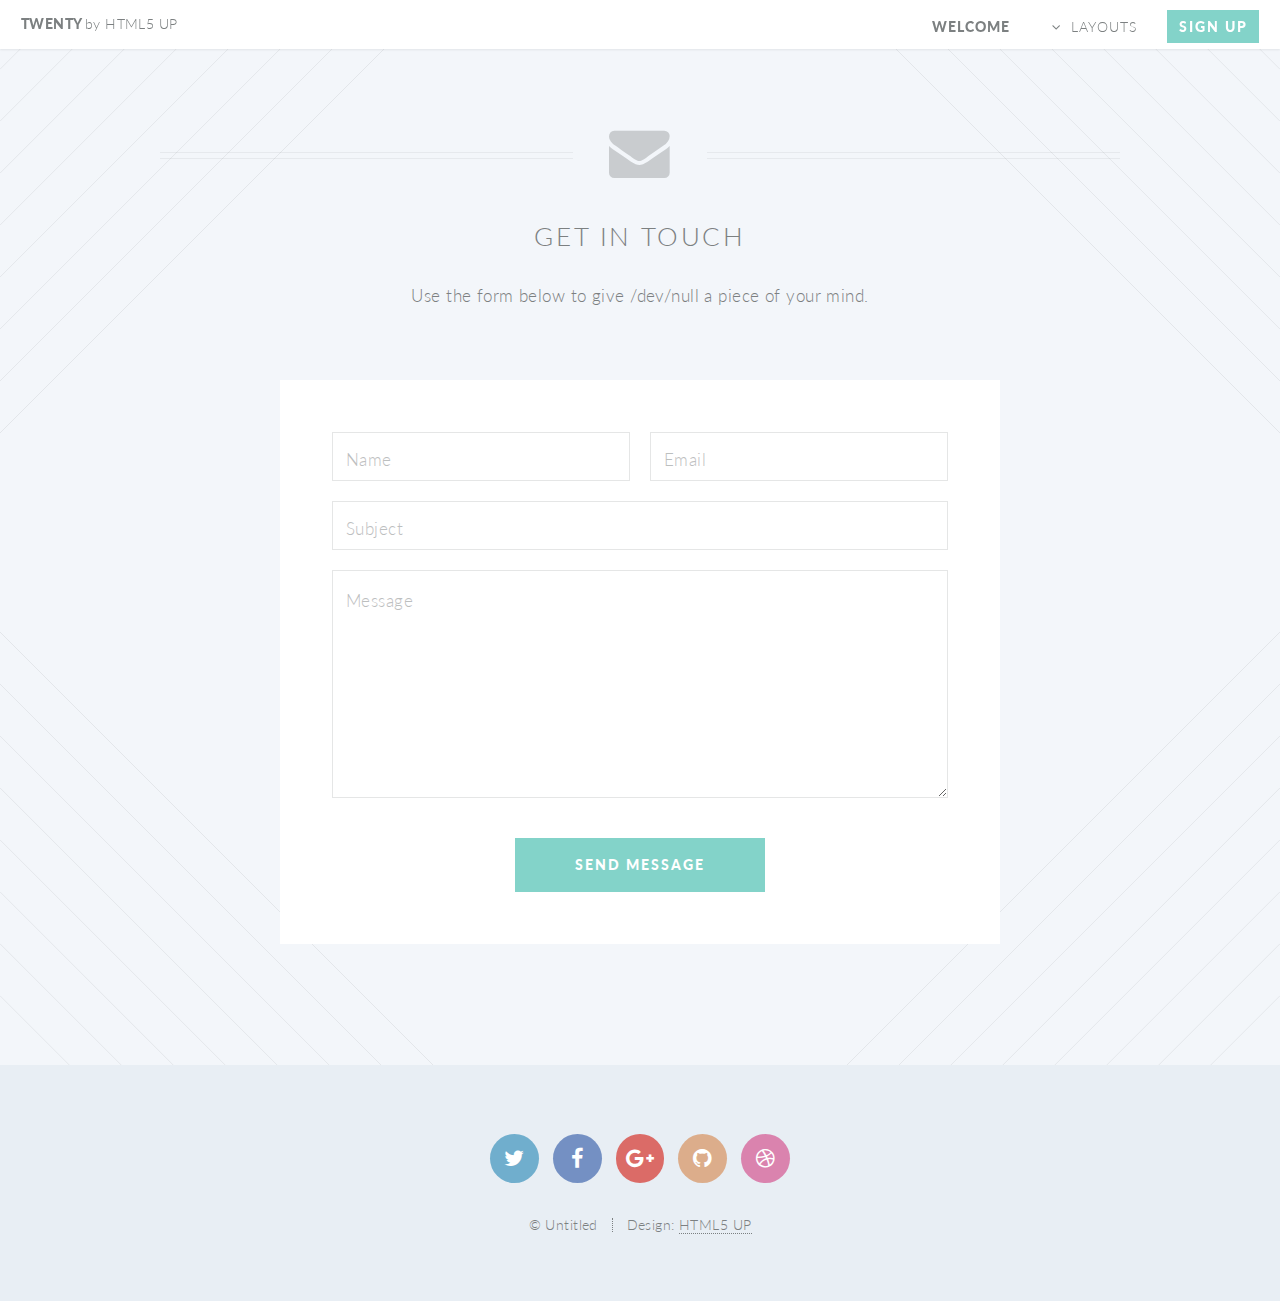
==== contact.html @ eb70f6e1 "migration" ====
<!DOCTYPE HTML>
<!--
	Twenty by HTML5 UP
	html5up.net | @ajlkn
	Free for personal and commercial use under the CCA 3.0 license (html5up.net/license)
-->
<html>
	<head>
		<title>Contact - Twenty by HTML5 UP</title>
		<meta charset="utf-8" />
		<meta name="viewport" content="width=device-width, initial-scale=1" />
		<!--[if lte IE 8]><script src="assets/js/ie/html5shiv.js"></script><![endif]-->
		<link rel="stylesheet" href="assets/css/main.css" />
		<!--[if lte IE 8]><link rel="stylesheet" href="assets/css/ie8.css" /><![endif]-->
		<!--[if lte IE 9]><link rel="stylesheet" href="assets/css/ie9.css" /><![endif]-->
	</head>
	<body class="contact">
		<div id="page-wrapper">

			<!-- Header -->
				<header id="header">
					<h1 id="logo"><a href="index.html">Twenty <span>by HTML5 UP</span></a></h1>
					<nav id="nav">
						<ul>
							<li class="current"><a href="index.html">Welcome</a></li>
							<li class="submenu">
								<a href="#">Layouts</a>
								<ul>
									<li><a href="left-sidebar.html">Left Sidebar</a></li>
									<li><a href="right-sidebar.html">Right Sidebar</a></li>
									<li><a href="no-sidebar.html">No Sidebar</a></li>
									<li><a href="contact.html">Contact</a></li>
									<li class="submenu">
										<a href="#">Submenu</a>
										<ul>
											<li><a href="#">Dolore Sed</a></li>
											<li><a href="#">Consequat</a></li>
											<li><a href="#">Lorem Magna</a></li>
											<li><a href="#">Sed Magna</a></li>
											<li><a href="#">Ipsum Nisl</a></li>
										</ul>
									</li>
								</ul>
							</li>
							<li><a href="#" class="button special">Sign Up</a></li>
						</ul>
					</nav>
				</header>

			<!-- Main -->
				<article id="main">

					<header class="special container">
						<span class="icon fa-envelope"></span>
						<h2>Get In Touch</h2>
						<p>Use the form below to give /dev/null a piece of your mind.</p>
					</header>

					<!-- One -->
						<section class="wrapper style4 special container 75%">

							<!-- Content -->
								<div class="content">
									<form>
										<div class="row 50%">
											<div class="6u 12u(mobile)">
												<input type="text" name="name" placeholder="Name" />
											</div>
											<div class="6u 12u(mobile)">
												<input type="text" name="email" placeholder="Email" />
											</div>
										</div>
										<div class="row 50%">
											<div class="12u">
												<input type="text" name="subject" placeholder="Subject" />
											</div>
										</div>
										<div class="row 50%">
											<div class="12u">
												<textarea name="message" placeholder="Message" rows="7"></textarea>
											</div>
										</div>
										<div class="row">
											<div class="12u">
												<ul class="buttons">
													<li><input type="submit" class="special" value="Send Message" /></li>
												</ul>
											</div>
										</div>
									</form>
								</div>

						</section>

				</article>

			<!-- Footer -->
				<footer id="footer">

					<ul class="icons">
						<li><a href="#" class="icon circle fa-twitter"><span class="label">Twitter</span></a></li>
						<li><a href="#" class="icon circle fa-facebook"><span class="label">Facebook</span></a></li>
						<li><a href="#" class="icon circle fa-google-plus"><span class="label">Google+</span></a></li>
						<li><a href="#" class="icon circle fa-github"><span class="label">Github</span></a></li>
						<li><a href="#" class="icon circle fa-dribbble"><span class="label">Dribbble</span></a></li>
					</ul>

					<ul class="copyright">
						<li>&copy; Untitled</li><li>Design: <a href="http://html5up.net">HTML5 UP</a></li>
					</ul>

				</footer>

		</div>

		<!-- Scripts -->
			<script src="assets/js/jquery.min.js"></script>
			<script src="assets/js/jquery.dropotron.min.js"></script>
			<script src="assets/js/jquery.scrolly.min.js"></script>
			<script src="assets/js/jquery.scrollgress.min.js"></script>
			<script src="assets/js/skel.min.js"></script>
			<script src="assets/js/util.js"></script>
			<!--[if lte IE 8]><script src="assets/js/ie/respond.min.js"></script><![endif]-->
			<script src="assets/js/main.js"></script>

	</body>
</html>
---- assets/css/main.css ----
@import url("font-awesome.min.css");
@import url("https://fonts.googleapis.com/css?family=Lato:300,400,900");

/*
	Twenty by HTML5 UP
	html5up.net | @ajlkn
	Free for personal and commercial use under the CCA 3.0 license (html5up.net/license)
*/

/* Reset */

	html, body, div, span, applet, object, iframe, h1, h2, h3, h4, h5, h6, p, blockquote, pre, a, abbr, acronym, address, big, cite, code, del, dfn, em, img, ins, kbd, q, s, samp, small, strike, strong, sub, sup, tt, var, b, u, i, center, dl, dt, dd, ol, ul, li, fieldset, form, label, legend, table, caption, tbody, tfoot, thead, tr, th, td, article, aside, canvas, details, embed, figure, figcaption, footer, header, hgroup, menu, nav, output, ruby, section, summary, time, mark, audio, video {
		margin: 0;
		padding: 0;
		border: 0;
		font-size: 100%;
		font: inherit;
		vertical-align: baseline;
	}

	article, aside, details, figcaption, figure, footer, header, hgroup, menu, nav, section {
		display: block;
	}

	body {
		line-height: 1;
	}

	ol, ul {
		list-style: none;
	}

	blockquote, q {
		quotes: none;
	}

	blockquote:before, blockquote:after, q:before, q:after {
		content: '';
		content: none;
	}

	table {
		border-collapse: collapse;
		border-spacing: 0;
	}

	body {
		-webkit-text-size-adjust: none;
	}

/* Box Model */

	*, *:before, *:after {
		-moz-box-sizing: border-box;
		-webkit-box-sizing: border-box;
		box-sizing: border-box;
	}

/* Containers */

	.container {
		margin-left: auto;
		margin-right: auto;
	}

	.container.\31 25\25 {
		width: 100%;
		max-width: 1750px;
		min-width: 1400px;
	}

	.container.\37 5\25 {
		width: 1050px;
	}

	.container.\35 0\25 {
		width: 700px;
	}

	.container.\32 5\25 {
		width: 350px;
	}

	.container {
		width: 1400px;
	}

	@media screen and (max-width: 1680px) {

		.container.\31 25\25 {
			width: 100%;
			max-width: 1500px;
			min-width: 1200px;
		}

		.container.\37 5\25 {
			width: 900px;
		}

		.container.\35 0\25 {
			width: 600px;
		}

		.container.\32 5\25 {
			width: 300px;
		}

		.container {
			width: 1200px;
		}

	}

	@media screen and (max-width: 1280px) {

		.container.\31 25\25 {
			width: 100%;
			max-width: 1200px;
			min-width: 960px;
		}

		.container.\37 5\25 {
			width: 720px;
		}

		.container.\35 0\25 {
			width: 480px;
		}

		.container.\32 5\25 {
			width: 240px;
		}

		.container {
			width: 960px;
		}

	}

	@media screen and (max-width: 980px) {

		.container.\31 25\25 {
			width: 100%;
			max-width: 118.75%;
			min-width: 95%;
		}

		.container.\37 5\25 {
			width: 71.25%;
		}

		.container.\35 0\25 {
			width: 47.5%;
		}

		.container.\32 5\25 {
			width: 23.75%;
		}

		.container {
			width: 95%;
		}

	}

	@media screen and (max-width: 840px) {

		.container.\31 25\25 {
			width: 100%;
			max-width: 118.75%;
			min-width: 95%;
		}

		.container.\37 5\25 {
			width: 71.25%;
		}

		.container.\35 0\25 {
			width: 47.5%;
		}

		.container.\32 5\25 {
			width: 23.75%;
		}

		.container {
			width: 95% !important;
		}

	}

	@media screen and (max-width: 736px) {

		.container.\31 25\25 {
			width: 100%;
			max-width: 125%;
			min-width: 100%;
		}

		.container.\37 5\25 {
			width: 75%;
		}

		.container.\35 0\25 {
			width: 50%;
		}

		.container.\32 5\25 {
			width: 25%;
		}

		.container {
			width: 100% !important;
		}

	}

/* Grid */

	.row {
		border-bottom: solid 1px transparent;
		-moz-box-sizing: border-box;
		-webkit-box-sizing: border-box;
		box-sizing: border-box;
	}

	.row > * {
		float: left;
		-moz-box-sizing: border-box;
		-webkit-box-sizing: border-box;
		box-sizing: border-box;
	}

	.row:after, .row:before {
		content: '';
		display: block;
		clear: both;
		height: 0;
	}

	.row.uniform > * > :first-child {
		margin-top: 0;
	}

	.row.uniform > * > :last-child {
		margin-bottom: 0;
	}

	.row.\30 \25 > * {
		padding: 0px 0 0 0px;
	}

	.row.\30 \25 {
		margin: 0px 0 -1px 0px;
	}

	.row.uniform.\30 \25 > * {
		padding: 0px 0 0 0px;
	}

	.row.uniform.\30 \25 {
		margin: 0px 0 -1px 0px;
	}

	.row > * {
		padding: 50px 0 0 50px;
	}

	.row {
		margin: -50px 0 -1px -50px;
	}

	.row.uniform > * {
		padding: 50px 0 0 50px;
	}

	.row.uniform {
		margin: -50px 0 -1px -50px;
	}

	.row.\32 00\25 > * {
		padding: 100px 0 0 100px;
	}

	.row.\32 00\25 {
		margin: -100px 0 -1px -100px;
	}

	.row.uniform.\32 00\25 > * {
		padding: 100px 0 0 100px;
	}

	.row.uniform.\32 00\25 {
		margin: -100px 0 -1px -100px;
	}

	.row.\31 50\25 > * {
		padding: 75px 0 0 75px;
	}

	.row.\31 50\25 {
		margin: -75px 0 -1px -75px;
	}

	.row.uniform.\31 50\25 > * {
		padding: 75px 0 0 75px;
	}

	.row.uniform.\31 50\25 {
		margin: -75px 0 -1px -75px;
	}

	.row.\35 0\25 > * {
		padding: 25px 0 0 25px;
	}

	.row.\35 0\25 {
		margin: -25px 0 -1px -25px;
	}

	.row.uniform.\35 0\25 > * {
		padding: 25px 0 0 25px;
	}

	.row.uniform.\35 0\25 {
		margin: -25px 0 -1px -25px;
	}

	.row.\32 5\25 > * {
		padding: 12.5px 0 0 12.5px;
	}

	.row.\32 5\25 {
		margin: -12.5px 0 -1px -12.5px;
	}

	.row.uniform.\32 5\25 > * {
		padding: 12.5px 0 0 12.5px;
	}

	.row.uniform.\32 5\25 {
		margin: -12.5px 0 -1px -12.5px;
	}

	.\31 2u, .\31 2u\24 {
		width: 100%;
		clear: none;
		margin-left: 0;
	}

	.\31 1u, .\31 1u\24 {
		width: 91.6666666667%;
		clear: none;
		margin-left: 0;
	}

	.\31 0u, .\31 0u\24 {
		width: 83.3333333333%;
		clear: none;
		margin-left: 0;
	}

	.\39 u, .\39 u\24 {
		width: 75%;
		clear: none;
		margin-left: 0;
	}

	.\38 u, .\38 u\24 {
		width: 66.6666666667%;
		clear: none;
		margin-left: 0;
	}

	.\37 u, .\37 u\24 {
		width: 58.3333333333%;
		clear: none;
		margin-left: 0;
	}

	.\36 u, .\36 u\24 {
		width: 50%;
		clear: none;
		margin-left: 0;
	}

	.\35 u, .\35 u\24 {
		width: 41.6666666667%;
		clear: none;
		margin-left: 0;
	}

	.\34 u, .\34 u\24 {
		width: 33.3333333333%;
		clear: none;
		margin-left: 0;
	}

	.\33 u, .\33 u\24 {
		width: 25%;
		clear: none;
		margin-left: 0;
	}

	.\32 u, .\32 u\24 {
		width: 16.6666666667%;
		clear: none;
		margin-left: 0;
	}

	.\31 u, .\31 u\24 {
		width: 8.3333333333%;
		clear: none;
		margin-left: 0;
	}

	.\31 2u\24 + *,
	.\31 1u\24 + *,
	.\31 0u\24 + *,
	.\39 u\24 + *,
	.\38 u\24 + *,
	.\37 u\24 + *,
	.\36 u\24 + *,
	.\35 u\24 + *,
	.\34 u\24 + *,
	.\33 u\24 + *,
	.\32 u\24 + *,
	.\31 u\24 + * {
		clear: left;
	}

	.\-11u {
		margin-left: 91.66667%;
	}

	.\-10u {
		margin-left: 83.33333%;
	}

	.\-9u {
		margin-left: 75%;
	}

	.\-8u {
		margin-left: 66.66667%;
	}

	.\-7u {
		margin-left: 58.33333%;
	}

	.\-6u {
		margin-left: 50%;
	}

	.\-5u {
		margin-left: 41.66667%;
	}

	.\-4u {
		margin-left: 33.33333%;
	}

	.\-3u {
		margin-left: 25%;
	}

	.\-2u {
		margin-left: 16.66667%;
	}

	.\-1u {
		margin-left: 8.33333%;
	}

	@media screen and (max-width: 1680px) {

		.row > * {
			padding: 40px 0 0 40px;
		}

		.row {
			margin: -40px 0 -1px -40px;
		}

		.row.uniform > * {
			padding: 40px 0 0 40px;
		}

		.row.uniform {
			margin: -40px 0 -1px -40px;
		}

		.row.\32 00\25 > * {
			padding: 80px 0 0 80px;
		}

		.row.\32 00\25 {
			margin: -80px 0 -1px -80px;
		}

		.row.uniform.\32 00\25 > * {
			padding: 80px 0 0 80px;
		}

		.row.uniform.\32 00\25 {
			margin: -80px 0 -1px -80px;
		}

		.row.\31 50\25 > * {
			padding: 60px 0 0 60px;
		}

		.row.\31 50\25 {
			margin: -60px 0 -1px -60px;
		}

		.row.uniform.\31 50\25 > * {
			padding: 60px 0 0 60px;
		}

		.row.uniform.\31 50\25 {
			margin: -60px 0 -1px -60px;
		}

		.row.\35 0\25 > * {
			padding: 20px 0 0 20px;
		}

		.row.\35 0\25 {
			margin: -20px 0 -1px -20px;
		}

		.row.uniform.\35 0\25 > * {
			padding: 20px 0 0 20px;
		}

		.row.uniform.\35 0\25 {
			margin: -20px 0 -1px -20px;
		}

		.row.\32 5\25 > * {
			padding: 10px 0 0 10px;
		}

		.row.\32 5\25 {
			margin: -10px 0 -1px -10px;
		}

		.row.uniform.\32 5\25 > * {
			padding: 10px 0 0 10px;
		}

		.row.uniform.\32 5\25 {
			margin: -10px 0 -1px -10px;
		}

		.\31 2u\28wide\29, .\31 2u\24\28wide\29 {
			width: 100%;
			clear: none;
			margin-left: 0;
		}

		.\31 1u\28wide\29, .\31 1u\24\28wide\29 {
			width: 91.6666666667%;
			clear: none;
			margin-left: 0;
		}

		.\31 0u\28wide\29, .\31 0u\24\28wide\29 {
			width: 83.3333333333%;
			clear: none;
			margin-left: 0;
		}

		.\39 u\28wide\29, .\39 u\24\28wide\29 {
			width: 75%;
			clear: none;
			margin-left: 0;
		}

		.\38 u\28wide\29, .\38 u\24\28wide\29 {
			width: 66.6666666667%;
			clear: none;
			margin-left: 0;
		}

		.\37 u\28wide\29, .\37 u\24\28wide\29 {
			width: 58.3333333333%;
			clear: none;
			margin-left: 0;
		}

		.\36 u\28wide\29, .\36 u\24\28wide\29 {
			width: 50%;
			clear: none;
			margin-left: 0;
		}

		.\35 u\28wide\29, .\35 u\24\28wide\29 {
			width: 41.6666666667%;
			clear: none;
			margin-left: 0;
		}

		.\34 u\28wide\29, .\34 u\24\28wide\29 {
			width: 33.3333333333%;
			clear: none;
			margin-left: 0;
		}

		.\33 u\28wide\29, .\33 u\24\28wide\29 {
			width: 25%;
			clear: none;
			margin-left: 0;
		}

		.\32 u\28wide\29, .\32 u\24\28wide\29 {
			width: 16.6666666667%;
			clear: none;
			margin-left: 0;
		}

		.\31 u\28wide\29, .\31 u\24\28wide\29 {
			width: 8.3333333333%;
			clear: none;
			margin-left: 0;
		}

		.\31 2u\24\28wide\29 + *,
		.\31 1u\24\28wide\29 + *,
		.\31 0u\24\28wide\29 + *,
		.\39 u\24\28wide\29 + *,
		.\38 u\24\28wide\29 + *,
		.\37 u\24\28wide\29 + *,
		.\36 u\24\28wide\29 + *,
		.\35 u\24\28wide\29 + *,
		.\34 u\24\28wide\29 + *,
		.\33 u\24\28wide\29 + *,
		.\32 u\24\28wide\29 + *,
		.\31 u\24\28wide\29 + * {
			clear: left;
		}

		.\-11u\28wide\29 {
			margin-left: 91.66667%;
		}

		.\-10u\28wide\29 {
			margin-left: 83.33333%;
		}

		.\-9u\28wide\29 {
			margin-left: 75%;
		}

		.\-8u\28wide\29 {
			margin-left: 66.66667%;
		}

		.\-7u\28wide\29 {
			margin-left: 58.33333%;
		}

		.\-6u\28wide\29 {
			margin-left: 50%;
		}

		.\-5u\28wide\29 {
			margin-left: 41.66667%;
		}

		.\-4u\28wide\29 {
			margin-left: 33.33333%;
		}

		.\-3u\28wide\29 {
			margin-left: 25%;
		}

		.\-2u\28wide\29 {
			margin-left: 16.66667%;
		}

		.\-1u\28wide\29 {
			margin-left: 8.33333%;
		}

	}

	@media screen and (max-width: 1280px) {

		.row > * {
			padding: 40px 0 0 40px;
		}

		.row {
			margin: -40px 0 -1px -40px;
		}

		.row.uniform > * {
			padding: 40px 0 0 40px;
		}

		.row.uniform {
			margin: -40px 0 -1px -40px;
		}

		.row.\32 00\25 > * {
			padding: 80px 0 0 80px;
		}

		.row.\32 00\25 {
			margin: -80px 0 -1px -80px;
		}

		.row.uniform.\32 00\25 > * {
			padding: 80px 0 0 80px;
		}

		.row.uniform.\32 00\25 {
			margin: -80px 0 -1px -80px;
		}

		.row.\31 50\25 > * {
			padding: 60px 0 0 60px;
		}

		.row.\31 50\25 {
			margin: -60px 0 -1px -60px;
		}

		.row.uniform.\31 50\25 > * {
			padding: 60px 0 0 60px;
		}

		.row.uniform.\31 50\25 {
			margin: -60px 0 -1px -60px;
		}

		.row.\35 0\25 > * {
			padding: 20px 0 0 20px;
		}

		.row.\35 0\25 {
			margin: -20px 0 -1px -20px;
		}

		.row.uniform.\35 0\25 > * {
			padding: 20px 0 0 20px;
		}

		.row.uniform.\35 0\25 {
			margin: -20px 0 -1px -20px;
		}

		.row.\32 5\25 > * {
			padding: 10px 0 0 10px;
		}

		.row.\32 5\25 {
			margin: -10px 0 -1px -10px;
		}

		.row.uniform.\32 5\25 > * {
			padding: 10px 0 0 10px;
		}

		.row.uniform.\32 5\25 {
			margin: -10px 0 -1px -10px;
		}

		.\31 2u\28normal\29, .\31 2u\24\28normal\29 {
			width: 100%;
			clear: none;
			margin-left: 0;
		}

		.\31 1u\28normal\29, .\31 1u\24\28normal\29 {
			width: 91.6666666667%;
			clear: none;
			margin-left: 0;
		}

		.\31 0u\28normal\29, .\31 0u\24\28normal\29 {
			width: 83.3333333333%;
			clear: none;
			margin-left: 0;
		}

		.\39 u\28normal\29, .\39 u\24\28normal\29 {
			width: 75%;
			clear: none;
			margin-left: 0;
		}

		.\38 u\28normal\29, .\38 u\24\28normal\29 {
			width: 66.6666666667%;
			clear: none;
			margin-left: 0;
		}

		.\37 u\28normal\29, .\37 u\24\28normal\29 {
			width: 58.3333333333%;
			clear: none;
			margin-left: 0;
		}

		.\36 u\28normal\29, .\36 u\24\28normal\29 {
			width: 50%;
			clear: none;
			margin-left: 0;
		}

		.\35 u\28normal\29, .\35 u\24\28normal\29 {
			width: 41.6666666667%;
			clear: none;
			margin-left: 0;
		}

		.\34 u\28normal\29, .\34 u\24\28normal\29 {
			width: 33.3333333333%;
			clear: none;
			margin-left: 0;
		}

		.\33 u\28normal\29, .\33 u\24\28normal\29 {
			width: 25%;
			clear: none;
			margin-left: 0;
		}

		.\32 u\28normal\29, .\32 u\24\28normal\29 {
			width: 16.6666666667%;
			clear: none;
			margin-left: 0;
		}

		.\31 u\28normal\29, .\31 u\24\28normal\29 {
			width: 8.3333333333%;
			clear: none;
			margin-left: 0;
		}

		.\31 2u\24\28normal\29 + *,
		.\31 1u\24\28normal\29 + *,
		.\31 0u\24\28normal\29 + *,
		.\39 u\24\28normal\29 + *,
		.\38 u\24\28normal\29 + *,
		.\37 u\24\28normal\29 + *,
		.\36 u\24\28normal\29 + *,
		.\35 u\24\28normal\29 + *,
		.\34 u\24\28normal\29 + *,
		.\33 u\24\28normal\29 + *,
		.\32 u\24\28normal\29 + *,
		.\31 u\24\28normal\29 + * {
			clear: left;
		}

		.\-11u\28normal\29 {
			margin-left: 91.66667%;
		}

		.\-10u\28normal\29 {
			margin-left: 83.33333%;
		}

		.\-9u\28normal\29 {
			margin-left: 75%;
		}

		.\-8u\28normal\29 {
			margin-left: 66.66667%;
		}

		.\-7u\28normal\29 {
			margin-left: 58.33333%;
		}

		.\-6u\28normal\29 {
			margin-left: 50%;
		}

		.\-5u\28normal\29 {
			margin-left: 41.66667%;
		}

		.\-4u\28normal\29 {
			margin-left: 33.33333%;
		}

		.\-3u\28normal\29 {
			margin-left: 25%;
		}

		.\-2u\28normal\29 {
			margin-left: 16.66667%;
		}

		.\-1u\28normal\29 {
			margin-left: 8.33333%;
		}

	}

	@media screen and (max-width: 980px) {

		.row > * {
			padding: 30px 0 0 30px;
		}

		.row {
			margin: -30px 0 -1px -30px;
		}

		.row.uniform > * {
			padding: 30px 0 0 30px;
		}

		.row.uniform {
			margin: -30px 0 -1px -30px;
		}

		.row.\32 00\25 > * {
			padding: 60px 0 0 60px;
		}

		.row.\32 00\25 {
			margin: -60px 0 -1px -60px;
		}

		.row.uniform.\32 00\25 > * {
			padding: 60px 0 0 60px;
		}

		.row.uniform.\32 00\25 {
			margin: -60px 0 -1px -60px;
		}

		.row.\31 50\25 > * {
			padding: 45px 0 0 45px;
		}

		.row.\31 50\25 {
			margin: -45px 0 -1px -45px;
		}

		.row.uniform.\31 50\25 > * {
			padding: 45px 0 0 45px;
		}

		.row.uniform.\31 50\25 {
			margin: -45px 0 -1px -45px;
		}

		.row.\35 0\25 > * {
			padding: 15px 0 0 15px;
		}

		.row.\35 0\25 {
			margin: -15px 0 -1px -15px;
		}

		.row.uniform.\35 0\25 > * {
			padding: 15px 0 0 15px;
		}

		.row.uniform.\35 0\25 {
			margin: -15px 0 -1px -15px;
		}

		.row.\32 5\25 > * {
			padding: 7.5px 0 0 7.5px;
		}

		.row.\32 5\25 {
			margin: -7.5px 0 -1px -7.5px;
		}

		.row.uniform.\32 5\25 > * {
			padding: 7.5px 0 0 7.5px;
		}

		.row.uniform.\32 5\25 {
			margin: -7.5px 0 -1px -7.5px;
		}

		.\31 2u\28narrow\29, .\31 2u\24\28narrow\29 {
			width: 100%;
			clear: none;
			margin-left: 0;
		}

		.\31 1u\28narrow\29, .\31 1u\24\28narrow\29 {
			width: 91.6666666667%;
			clear: none;
			margin-left: 0;
		}

		.\31 0u\28narrow\29, .\31 0u\24\28narrow\29 {
			width: 83.3333333333%;
			clear: none;
			margin-left: 0;
		}

		.\39 u\28narrow\29, .\39 u\24\28narrow\29 {
			width: 75%;
			clear: none;
			margin-left: 0;
		}

		.\38 u\28narrow\29, .\38 u\24\28narrow\29 {
			width: 66.6666666667%;
			clear: none;
			margin-left: 0;
		}

		.\37 u\28narrow\29, .\37 u\24\28narrow\29 {
			width: 58.3333333333%;
			clear: none;
			margin-left: 0;
		}

		.\36 u\28narrow\29, .\36 u\24\28narrow\29 {
			width: 50%;
			clear: none;
			margin-left: 0;
		}

		.\35 u\28narrow\29, .\35 u\24\28narrow\29 {
			width: 41.6666666667%;
			clear: none;
			margin-left: 0;
		}

		.\34 u\28narrow\29, .\34 u\24\28narrow\29 {
			width: 33.3333333333%;
			clear: none;
			margin-left: 0;
		}

		.\33 u\28narrow\29, .\33 u\24\28narrow\29 {
			width: 25%;
			clear: none;
			margin-left: 0;
		}

		.\32 u\28narrow\29, .\32 u\24\28narrow\29 {
			width: 16.6666666667%;
			clear: none;
			margin-left: 0;
		}

		.\31 u\28narrow\29, .\31 u\24\28narrow\29 {
			width: 8.3333333333%;
			clear: none;
			margin-left: 0;
		}

		.\31 2u\24\28narrow\29 + *,
		.\31 1u\24\28narrow\29 + *,
		.\31 0u\24\28narrow\29 + *,
		.\39 u\24\28narrow\29 + *,
		.\38 u\24\28narrow\29 + *,
		.\37 u\24\28narrow\29 + *,
		.\36 u\24\28narrow\29 + *,
		.\35 u\24\28narrow\29 + *,
		.\34 u\24\28narrow\29 + *,
		.\33 u\24\28narrow\29 + *,
		.\32 u\24\28narrow\29 + *,
		.\31 u\24\28narrow\29 + * {
			clear: left;
		}

		.\-11u\28narrow\29 {
			margin-left: 91.66667%;
		}

		.\-10u\28narrow\29 {
			margin-left: 83.33333%;
		}

		.\-9u\28narrow\29 {
			margin-left: 75%;
		}

		.\-8u\28narrow\29 {
			margin-left: 66.66667%;
		}

		.\-7u\28narrow\29 {
			margin-left: 58.33333%;
		}

		.\-6u\28narrow\29 {
			margin-left: 50%;
		}

		.\-5u\28narrow\29 {
			margin-left: 41.66667%;
		}

		.\-4u\28narrow\29 {
			margin-left: 33.33333%;
		}

		.\-3u\28narrow\29 {
			margin-left: 25%;
		}

		.\-2u\28narrow\29 {
			margin-left: 16.66667%;
		}

		.\-1u\28narrow\29 {
			margin-left: 8.33333%;
		}

	}

	@media screen and (max-width: 840px) {

		.row > * {
			padding: 30px 0 0 30px;
		}

		.row {
			margin: -30px 0 -1px -30px;
		}

		.row.uniform > * {
			padding: 30px 0 0 30px;
		}

		.row.uniform {
			margin: -30px 0 -1px -30px;
		}

		.row.\32 00\25 > * {
			padding: 60px 0 0 60px;
		}

		.row.\32 00\25 {
			margin: -60px 0 -1px -60px;
		}

		.row.uniform.\32 00\25 > * {
			padding: 60px 0 0 60px;
		}

		.row.uniform.\32 00\25 {
			margin: -60px 0 -1px -60px;
		}

		.row.\31 50\25 > * {
			padding: 45px 0 0 45px;
		}

		.row.\31 50\25 {
			margin: -45px 0 -1px -45px;
		}

		.row.uniform.\31 50\25 > * {
			padding: 45px 0 0 45px;
		}

		.row.uniform.\31 50\25 {
			margin: -45px 0 -1px -45px;
		}

		.row.\35 0\25 > * {
			padding: 15px 0 0 15px;
		}

		.row.\35 0\25 {
			margin: -15px 0 -1px -15px;
		}

		.row.uniform.\35 0\25 > * {
			padding: 15px 0 0 15px;
		}

		.row.uniform.\35 0\25 {
			margin: -15px 0 -1px -15px;
		}

		.row.\32 5\25 > * {
			padding: 7.5px 0 0 7.5px;
		}

		.row.\32 5\25 {
			margin: -7.5px 0 -1px -7.5px;
		}

		.row.uniform.\32 5\25 > * {
			padding: 7.5px 0 0 7.5px;
		}

		.row.uniform.\32 5\25 {
			margin: -7.5px 0 -1px -7.5px;
		}

		.\31 2u\28narrower\29, .\31 2u\24\28narrower\29 {
			width: 100%;
			clear: none;
			margin-left: 0;
		}

		.\31 1u\28narrower\29, .\31 1u\24\28narrower\29 {
			width: 91.6666666667%;
			clear: none;
			margin-left: 0;
		}

		.\31 0u\28narrower\29, .\31 0u\24\28narrower\29 {
			width: 83.3333333333%;
			clear: none;
			margin-left: 0;
		}

		.\39 u\28narrower\29, .\39 u\24\28narrower\29 {
			width: 75%;
			clear: none;
			margin-left: 0;
		}

		.\38 u\28narrower\29, .\38 u\24\28narrower\29 {
			width: 66.6666666667%;
			clear: none;
			margin-left: 0;
		}

		.\37 u\28narrower\29, .\37 u\24\28narrower\29 {
			width: 58.3333333333%;
			clear: none;
			margin-left: 0;
		}

		.\36 u\28narrower\29, .\36 u\24\28narrower\29 {
			width: 50%;
			clear: none;
			margin-left: 0;
		}

		.\35 u\28narrower\29, .\35 u\24\28narrower\29 {
			width: 41.6666666667%;
			clear: none;
			margin-left: 0;
		}

		.\34 u\28narrower\29, .\34 u\24\28narrower\29 {
			width: 33.3333333333%;
			clear: none;
			margin-left: 0;
		}

		.\33 u\28narrower\29, .\33 u\24\28narrower\29 {
			width: 25%;
			clear: none;
			margin-left: 0;
		}

		.\32 u\28narrower\29, .\32 u\24\28narrower\29 {
			width: 16.6666666667%;
			clear: none;
			margin-left: 0;
		}

		.\31 u\28narrower\29, .\31 u\24\28narrower\29 {
			width: 8.3333333333%;
			clear: none;
			margin-left: 0;
		}

		.\31 2u\24\28narrower\29 + *,
		.\31 1u\24\28narrower\29 + *,
		.\31 0u\24\28narrower\29 + *,
		.\39 u\24\28narrower\29 + *,
		.\38 u\24\28narrower\29 + *,
		.\37 u\24\28narrower\29 + *,
		.\36 u\24\28narrower\29 + *,
		.\35 u\24\28narrower\29 + *,
		.\34 u\24\28narrower\29 + *,
		.\33 u\24\28narrower\29 + *,
		.\32 u\24\28narrower\29 + *,
		.\31 u\24\28narrower\29 + * {
			clear: left;
		}

		.\-11u\28narrower\29 {
			margin-left: 91.66667%;
		}

		.\-10u\28narrower\29 {
			margin-left: 83.33333%;
		}

		.\-9u\28narrower\29 {
			margin-left: 75%;
		}

		.\-8u\28narrower\29 {
			margin-left: 66.66667%;
		}

		.\-7u\28narrower\29 {
			margin-left: 58.33333%;
		}

		.\-6u\28narrower\29 {
			margin-left: 50%;
		}

		.\-5u\28narrower\29 {
			margin-left: 41.66667%;
		}

		.\-4u\28narrower\29 {
			margin-left: 33.33333%;
		}

		.\-3u\28narrower\29 {
			margin-left: 25%;
		}

		.\-2u\28narrower\29 {
			margin-left: 16.66667%;
		}

		.\-1u\28narrower\29 {
			margin-left: 8.33333%;
		}

	}

	@media screen and (max-width: 736px) {

		.row > * {
			padding: 30px 0 0 30px;
		}

		.row {
			margin: -30px 0 -1px -30px;
		}

		.row.uniform > * {
			padding: 30px 0 0 30px;
		}

		.row.uniform {
			margin: -30px 0 -1px -30px;
		}

		.row.\32 00\25 > * {
			padding: 60px 0 0 60px;
		}

		.row.\32 00\25 {
			margin: -60px 0 -1px -60px;
		}

		.row.uniform.\32 00\25 > * {
			padding: 60px 0 0 60px;
		}

		.row.uniform.\32 00\25 {
			margin: -60px 0 -1px -60px;
		}

		.row.\31 50\25 > * {
			padding: 45px 0 0 45px;
		}

		.row.\31 50\25 {
			margin: -45px 0 -1px -45px;
		}

		.row.uniform.\31 50\25 > * {
			padding: 45px 0 0 45px;
		}

		.row.uniform.\31 50\25 {
			margin: -45px 0 -1px -45px;
		}

		.row.\35 0\25 > * {
			padding: 15px 0 0 15px;
		}

		.row.\35 0\25 {
			margin: -15px 0 -1px -15px;
		}

		.row.uniform.\35 0\25 > * {
			padding: 15px 0 0 15px;
		}

		.row.uniform.\35 0\25 {
			margin: -15px 0 -1px -15px;
		}

		.row.\32 5\25 > * {
			padding: 7.5px 0 0 7.5px;
		}

		.row.\32 5\25 {
			margin: -7.5px 0 -1px -7.5px;
		}

		.row.uniform.\32 5\25 > * {
			padding: 7.5px 0 0 7.5px;
		}

		.row.uniform.\32 5\25 {
			margin: -7.5px 0 -1px -7.5px;
		}

		.\31 2u\28mobile\29, .\31 2u\24\28mobile\29 {
			width: 100%;
			clear: none;
			margin-left: 0;
		}

		.\31 1u\28mobile\29, .\31 1u\24\28mobile\29 {
			width: 91.6666666667%;
			clear: none;
			margin-left: 0;
		}

		.\31 0u\28mobile\29, .\31 0u\24\28mobile\29 {
			width: 83.3333333333%;
			clear: none;
			margin-left: 0;
		}

		.\39 u\28mobile\29, .\39 u\24\28mobile\29 {
			width: 75%;
			clear: none;
			margin-left: 0;
		}

		.\38 u\28mobile\29, .\38 u\24\28mobile\29 {
			width: 66.6666666667%;
			clear: none;
			margin-left: 0;
		}

		.\37 u\28mobile\29, .\37 u\24\28mobile\29 {
			width: 58.3333333333%;
			clear: none;
			margin-left: 0;
		}

		.\36 u\28mobile\29, .\36 u\24\28mobile\29 {
			width: 50%;
			clear: none;
			margin-left: 0;
		}

		.\35 u\28mobile\29, .\35 u\24\28mobile\29 {
			width: 41.6666666667%;
			clear: none;
			margin-left: 0;
		}

		.\34 u\28mobile\29, .\34 u\24\28mobile\29 {
			width: 33.3333333333%;
			clear: none;
			margin-left: 0;
		}

		.\33 u\28mobile\29, .\33 u\24\28mobile\29 {
			width: 25%;
			clear: none;
			margin-left: 0;
		}

		.\32 u\28mobile\29, .\32 u\24\28mobile\29 {
			width: 16.6666666667%;
			clear: none;
			margin-left: 0;
		}

		.\31 u\28mobile\29, .\31 u\24\28mobile\29 {
			width: 8.3333333333%;
			clear: none;
			margin-left: 0;
		}

		.\31 2u\24\28mobile\29 + *,
		.\31 1u\24\28mobile\29 + *,
		.\31 0u\24\28mobile\29 + *,
		.\39 u\24\28mobile\29 + *,
		.\38 u\24\28mobile\29 + *,
		.\37 u\24\28mobile\29 + *,
		.\36 u\24\28mobile\29 + *,
		.\35 u\24\28mobile\29 + *,
		.\34 u\24\28mobile\29 + *,
		.\33 u\24\28mobile\29 + *,
		.\32 u\24\28mobile\29 + *,
		.\31 u\24\28mobile\29 + * {
			clear: left;
		}

		.\-11u\28mobile\29 {
			margin-left: 91.66667%;
		}

		.\-10u\28mobile\29 {
			margin-left: 83.33333%;
		}

		.\-9u\28mobile\29 {
			margin-left: 75%;
		}

		.\-8u\28mobile\29 {
			margin-left: 66.66667%;
		}

		.\-7u\28mobile\29 {
			margin-left: 58.33333%;
		}

		.\-6u\28mobile\29 {
			margin-left: 50%;
		}

		.\-5u\28mobile\29 {
			margin-left: 41.66667%;
		}

		.\-4u\28mobile\29 {
			margin-left: 33.33333%;
		}

		.\-3u\28mobile\29 {
			margin-left: 25%;
		}

		.\-2u\28mobile\29 {
			margin-left: 16.66667%;
		}

		.\-1u\28mobile\29 {
			margin-left: 8.33333%;
		}

	}

/* Basic */

	body {
		background: #f3f6fa;
	}

		body.is-loading *, body.is-loading *:before, body.is-loading *:after {
			-moz-animation: none !important;
			-webkit-animation: none !important;
			-ms-animation: none !important;
			animation: none !important;
			-moz-transition: none !important;
			-webkit-transition: none !important;
			-ms-transition: none !important;
			transition: none !important;
		}

	body, input, select, textarea {
		color: #7c8081;
		font-family: 'Lato', sans-serif;
		font-size: 15pt;
		font-weight: 300;
		letter-spacing: 0.025em;
		line-height: 1.75em;
	}

	a {
		-moz-transition: color 0.2s ease-in-out, border-color 0.2s ease-in-out, background-color 0.2s ease-in-out;
		-webkit-transition: color 0.2s ease-in-out, border-color 0.2s ease-in-out, background-color 0.2s ease-in-out;
		-ms-transition: color 0.2s ease-in-out, border-color 0.2s ease-in-out, background-color 0.2s ease-in-out;
		transition: color 0.2s ease-in-out, border-color 0.2s ease-in-out, background-color 0.2s ease-in-out;
		color: #3fb1a3;
		text-decoration: none;
		border-bottom: dotted 1px;
	}

		a:hover {
			border-bottom-color: transparent;
		}

	strong, b {
		font-weight: 400;
	}

	p, ul, ol, dl, table, blockquote {
		margin: 0 0 2em 0;
	}

	h1, h2, h3, h4, h5, h6 {
		color: inherit;
		font-weight: 300;
		line-height: 1.75em;
		margin-bottom: 1em;
		text-transform: uppercase;
	}

		h1 a, h2 a, h3 a, h4 a, h5 a, h6 a {
			color: inherit;
			text-decoration: none;
			border: 0;
		}

	h2 {
		font-size: 1.5em;
		letter-spacing: 0.1em;
	}

	h3 {
		font-size: 1.15em;
		letter-spacing: 0.025em;
	}

	sub {
		font-size: 0.8em;
		position: relative;
		top: 0.5em;
	}

	sup {
		font-size: 0.8em;
		position: relative;
		top: -0.5em;
	}

	hr {
		border-top: solid 1px rgba(124, 128, 129, 0.2);
		border: 0;
		margin-bottom: 1.5em;
	}

	blockquote {
		border-left: solid 0.5em rgba(124, 128, 129, 0.2);
		font-style: italic;
		padding: 1em 0 1em 2em;
	}

/* Section/Article */

	section.special, article.special {
		text-align: center;
	}

	header.major {
		padding-bottom: 2em;
	}

	header.special {
		margin-bottom: 5em;
		padding-top: 7em;
		position: relative;
		text-align: center;
	}

		header.special:before, header.special:after {
			border-bottom: solid 1.5px;
			border-top: solid 1.5px;
			content: '';
			height: 7px;
			opacity: 0.1;
			position: absolute;
			top: 1.75em;
			width: 43%;
		}

		header.special:before {
			left: 0;
		}

		header.special:after {
			right: 0;
		}

		header.special h2 {
			margin-bottom: 0;
		}

		header.special h2 + p {
			margin-bottom: 0;
			padding-top: 1.5em;
		}

		header.special .icon {
			cursor: default;
			height: 7em;
			left: 0;
			position: absolute;
			text-align: center;
			top: 1em;
			width: 100%;
		}

			header.special .icon:before {
				font-size: 3.5em;
				opacity: 0.35;
			}

	footer > :last-child {
		margin-bottom: 0;
	}

	footer.major {
		padding-top: 3em;
	}

/* Form */

	input[type="text"],
	input[type="password"],
	input[type="email"],
	textarea {
		-moz-transition: background-color 0.2s ease-in-out, border-color 0.2s ease-in-out;
		-webkit-transition: background-color 0.2s ease-in-out, border-color 0.2s ease-in-out;
		-ms-transition: background-color 0.2s ease-in-out, border-color 0.2s ease-in-out;
		transition: background-color 0.2s ease-in-out, border-color 0.2s ease-in-out;
		-moz-appearance: none;
		-webkit-appearance: none;
		-ms-appearance: none;
		appearance: none;
		background: none;
		border: solid 1px rgba(124, 128, 129, 0.2);
		color: inherit;
		display: block;
		padding: 0.75em;
		text-decoration: none;
		width: 100%;
		outline: 0;
	}

		input[type="text"]:focus,
		input[type="password"]:focus,
		input[type="email"]:focus,
		textarea:focus {
			border-color: #83d3c9;
		}

	input[type="text"],
	input[type="password"],
	input[type="email"] {
		line-height: 1em;
	}

	::-webkit-input-placeholder {
		color: inherit;
		opacity: 0.5;
		position: relative;
		top: 3px;
	}

	:-moz-placeholder {
		color: inherit;
		opacity: 0.5;
	}

	::-moz-placeholder {
		color: inherit;
		opacity: 0.5;
	}

	:-ms-input-placeholder {
		color: inherit;
		opacity: 0.5;
	}

	.formerize-placeholder {
		color: rgba(124, 128, 129, 0.5) !important;
	}

/* Image */

	.image {
		border: 0;
		position: relative;
	}

		.image:before {
			background: url("images/overlay.png");
			content: '';
			height: 100%;
			left: 0;
			position: absolute;
			top: 0;
			width: 100%;
		}

		.image.fit {
			display: block;
		}

			.image.fit img {
				display: block;
				width: 100%;
			}

		.image.featured {
			display: block;
			margin: 0 0 2em 0;
		}

			.image.featured img {
				display: block;
				width: 100%;
			}

/* Icon */

	.icon {
		text-decoration: none;
		position: relative;
	}

		.icon:before {
			-moz-osx-font-smoothing: grayscale;
			-webkit-font-smoothing: antialiased;
			font-family: FontAwesome;
			font-style: normal;
			font-weight: normal;
			text-transform: none !important;
		}

		.icon.circle {
			-moz-transition: all 0.2s ease-in-out;
			-webkit-transition: all 0.2s ease-in-out;
			-ms-transition: all 0.2s ease-in-out;
			transition: all 0.2s ease-in-out;
			border: 0;
			border-radius: 100%;
			display: inline-block;
			font-size: 1.25em;
			height: 2.25em;
			left: 0;
			line-height: 2.25em;
			text-align: center;
			text-decoration: none;
			top: 0;
			width: 2.25em;
		}

			.icon.circle:hover {
				top: -0.2em;
			}

			.icon.circle.fa-twitter {
				background: #70aecd;
				color: #fff;
			}

				.icon.circle.fa-twitter:hover {
					background: #7fb7d2;
				}

			.icon.circle.fa-facebook {
				background: #7490c3;
				color: #fff;
			}

				.icon.circle.fa-facebook:hover {
					background: #829bc9;
				}

			.icon.circle.fa-google-plus {
				background: #db6b67;
				color: #fff;
			}

				.icon.circle.fa-google-plus:hover {
					background: #df7b77;
				}

			.icon.circle.fa-github {
				background: #dcad8b;
				color: #fff;
			}

				.icon.circle.fa-github:hover {
					background: #e1b89b;
				}

			.icon.circle.fa-dribbble {
				background: #da83ae;
				color: #fff;
			}

				.icon.circle.fa-dribbble:hover {
					background: #df93b8;
				}

		.icon.featured {
			cursor: default;
			display: block;
			margin: 0 0 1.5em 0;
			opacity: 0.35;
			text-align: center;
		}

			.icon.featured:before {
				font-size: 5em;
				line-height: 1em;
			}

		.icon > .label {
			display: none;
		}

/* List */

	ol.default {
		list-style: decimal;
		padding-left: 1.25em;
	}

		ol.default li {
			padding-left: 0.25em;
		}

	ul.default {
		list-style: disc;
		padding-left: 1em;
	}

		ul.default li {
			padding-left: 0.5em;
		}

	ul.icons {
		cursor: default;
	}

		ul.icons li {
			display: inline-block;
			line-height: 1em;
			padding-left: 0.5em;
		}

			ul.icons li:first-child {
				padding-left: 0;
			}

	ul.featured-icons {
		cursor: default;
		margin: -0.75em 0 0 0;
		opacity: 0.35;
		overflow: hidden;
		position: relative;
	}

		ul.featured-icons li {
			display: block;
			float: left;
			text-align: center;
			width: 50%;
		}

			ul.featured-icons li .icon {
				display: inline-block;
				font-size: 6.25em;
				height: 1.25em;
				line-height: 1.25em;
				width: 1em;
			}

	ul.buttons {
		cursor: default;
	}

		ul.buttons:last-child {
			margin-bottom: 0;
		}

		ul.buttons li {
			display: inline-block;
			padding: 0 0 0 1.5em;
		}

			ul.buttons li:first-child {
				padding: 0;
			}

		ul.buttons.vertical li {
			display: block;
			padding: 1.5em 0 0 0;
		}

			ul.buttons.vertical li:first-child {
				padding: 0;
			}

/* Table */

	table {
		width: 100%;
	}

		table.default {
			width: 100%;
		}

			table.default tbody tr {
				border-bottom: solid 1px rgba(124, 128, 129, 0.2);
			}

			table.default td {
				padding: 0.5em 1em 0.5em 1em;
			}

			table.default th {
				font-weight: 400;
				padding: 0.5em 1em 0.5em 1em;
				text-align: left;
			}

			table.default thead {
				background: #7c8081;
				color: #fff;
			}

/* Button */

	input[type="button"],
	input[type="submit"],
	input[type="reset"],
	.button {
		-moz-appearance: none;
		-webkit-appearance: none;
		-ms-appearance: none;
		appearance: none;
		-moz-transition: color 0.2s ease-in-out, border-color 0.2s ease-in-out, background-color 0.2s ease-in-out;
		-webkit-transition: color 0.2s ease-in-out, border-color 0.2s ease-in-out, background-color 0.2s ease-in-out;
		-ms-transition: color 0.2s ease-in-out, border-color 0.2s ease-in-out, background-color 0.2s ease-in-out;
		transition: color 0.2s ease-in-out, border-color 0.2s ease-in-out, background-color 0.2s ease-in-out;
		background: none;
		border: solid 1px;
		color: inherit;
		cursor: pointer;
		display: inline-block;
		font-size: 0.8em;
		font-weight: 900;
		letter-spacing: 2px;
		min-width: 18em;
		padding: 0 0.75em;
		line-height: 3.75em;
		text-align: center;
		text-decoration: none;
		text-transform: uppercase;
	}

		input[type="button"]:hover,
		input[type="submit"]:hover,
		input[type="reset"]:hover,
		.button:hover {
			background: rgba(188, 202, 206, 0.15);
			border-color: inherit;
		}

		input[type="button"].special,
		input[type="submit"].special,
		input[type="reset"].special,
		.button.special {
			background: #83d3c9;
			border-color: #83d3c9;
			color: #fff !important;
		}

			input[type="button"].special:hover,
			input[type="submit"].special:hover,
			input[type="reset"].special:hover,
			.button.special:hover {
				background: #96dad1 !important;
				border-color: #96dad1 !important;
			}

		input[type="button"].fit,
		input[type="submit"].fit,
		input[type="reset"].fit,
		.button.fit {
			width: 100%;
		}

		input[type="button"].small,
		input[type="submit"].small,
		input[type="reset"].small,
		.button.small {
			font-size: 0.7em;
			min-width: 14em;
			padding: 0.5em 0;
		}

/* Wrapper */

	.wrapper {
		margin-bottom: 5em;
		padding: 5em;
	}

		.wrapper.style1 {
			padding: 0;
		}

		.wrapper.style2 {
			background-color: #83d3c9;
			background-image: url("images/light-bl.svg"), url("images/light-br.svg");
			background-position: bottom left, bottom right;
			background-repeat: no-repeat, no-repeat;
			background-size: 25em, 25em;
			color: #fff;
		}

			.wrapper.style2 .button:hover {
				background: rgba(255, 255, 255, 0.15) !important;
			}

			.wrapper.style2 .button.special {
				background: #fff;
				border-color: #fff;
				color: #83d3c9 !important;
			}

				.wrapper.style2 .button.special:hover {
					border-color: inherit !important;
					color: #fff !important;
				}

		.wrapper.style3 {
			background: #fff;
			color: inherit;
		}

		.wrapper.style4 {
			background: #fff;
			color: inherit;
			padding: 4em;
		}

/* Header */

	@-moz-keyframes reveal-header {
		0% {
			top: -5em;
		}

		100% {
			top: 0;
		}
	}

	@-webkit-keyframes reveal-header {
		0% {
			top: -5em;
		}

		100% {
			top: 0;
		}
	}

	@-ms-keyframes reveal-header {
		0% {
			top: -5em;
		}

		100% {
			top: 0;
		}
	}

	@keyframes reveal-header {
		0% {
			top: -5em;
		}

		100% {
			top: 0;
		}
	}

	#header {
		background: #fff;
		box-shadow: 0 1px 2px 0 rgba(0, 0, 0, 0.075);
		color: inherit;
		cursor: default;
		font-size: 0.8em;
		left: 0;
		padding: 1em 1.5em;
		position: fixed;
		top: 0;
		width: 100%;
		z-index: 10000;
	}

		#header h1 {
			font-weight: 900;
			margin: 0;
		}

			#header h1 span {
				font-weight: 300;
				text-transform: none;
			}

		#header nav {
			letter-spacing: 0.075em;
			position: absolute;
			right: 1.5em;
			text-transform: uppercase;
			top: 0.75em;
		}

			#header nav ul li {
				display: inline-block;
				margin-left: 1.5em;
			}

				#header nav ul li > ul {
					display: none;
				}

				#header nav ul li a {
					border: solid 1px transparent;
					color: inherit;
					display: inline-block;
					line-height: 1em;
					padding: 0.6em 0.75em;
					text-decoration: none;
				}

				#header nav ul li input[type="button"],
				#header nav ul li input[type="submit"],
				#header nav ul li input[type="reset"],
				#header nav ul li .button {
					font-size: 1em;
					min-width: 0;
					width: auto;
				}

				#header nav ul li.submenu > a {
					text-decoration: none;
				}

					#header nav ul li.submenu > a:before {
						-moz-osx-font-smoothing: grayscale;
						-webkit-font-smoothing: antialiased;
						font-family: FontAwesome;
						font-style: normal;
						font-weight: normal;
						text-transform: none !important;
					}

					#header nav ul li.submenu > a:before {
						content: '\f107';
						margin-right: 0.65em;
					}

				#header nav ul li.active > a, #header nav ul li:hover > a {
					-moz-transition: all 0.2s ease-in-out;
					-webkit-transition: all 0.2s ease-in-out;
					-ms-transition: all 0.2s ease-in-out;
					transition: all 0.2s ease-in-out;
					background: rgba(188, 202, 206, 0.15);
				}

				#header nav ul li.current > a {
					font-weight: 900;
				}

		#header.reveal {
			-moz-animation: reveal-header 0.5s;
			-webkit-animation: reveal-header 0.5s;
			-ms-animation: reveal-header 0.5s;
			animation: reveal-header 0.5s;
		}

		#header.alt {
			-moz-animation: none;
			-webkit-animation: none;
			-ms-animation: none;
			animation: none;
			background: transparent;
			box-shadow: none;
			color: #fff;
			padding: 2em 2.5em;
			position: absolute;
		}

			#header.alt nav {
				right: 2.5em;
				top: 1.75em;
			}

				#header.alt nav ul li.active > a, #header.alt nav ul li:hover > a {
					border: solid 1px;
				}

/* Dropotron */

	.dropotron {
		background: #fff;
		box-shadow: 0 1px 2px 0 rgba(0, 0, 0, 0.075);
		line-height: 2.25em;
		min-width: 13em;
		padding: 1em 0;
		text-transform: uppercase;
		margin-top: calc(-1em + 1px);
	}

		.dropotron.level-0 {
			font-size: 0.7em;
			font-weight: 400;
			margin-top: 1.5em;
		}

			.dropotron.level-0:before {
				border-bottom: solid 0.5em #fff;
				border-left: solid 0.5em transparent;
				border-right: solid 0.5em transparent;
				content: '';
				left: 0.75em;
				position: absolute;
				top: -0.45em;
			}

		.dropotron > li {
			border-top: solid 1px rgba(124, 128, 129, 0.2);
		}

			.dropotron > li > a {
				-moz-transition: none;
				-webkit-transition: none;
				-ms-transition: none;
				transition: none;
				color: inherit;
				text-decoration: none;
				padding: 0 1em;
				border: 0;
			}

			.dropotron > li:hover > a {
				background: #83d3c9;
				color: #fff;
			}

			.dropotron > li:first-child {
				border-top: 0;
			}

/* Banner */

	@-moz-keyframes reveal-banner {
		0% {
			opacity: 0;
		}

		100% {
			opacity: 1;
		}
	}

	@-webkit-keyframes reveal-banner {
		0% {
			opacity: 0;
		}

		100% {
			opacity: 1;
		}
	}

	@-ms-keyframes reveal-banner {
		0% {
			opacity: 0;
		}

		100% {
			opacity: 1;
		}
	}

	@keyframes reveal-banner {
		0% {
			opacity: 0;
		}

		100% {
			opacity: 1;
		}
	}

	#banner {
		background-attachment: scroll, scroll, scroll, fixed;
		background-color: #645862;
		background-image: url("images/light-bl.svg"), url("images/light-br.svg"), url("images/overlay.png"), url("../../images/banner.jpg");
		background-position: bottom left, bottom right, top left, top center;
		background-repeat: no-repeat, no-repeat, repeat, no-repeat;
		background-size: 25em, 25em, auto, cover;
		color: #fff;
		cursor: default;
		padding: 6em 0;
		text-align: center;
	}

		#banner .inner {
			-moz-animation: reveal-banner 1s 0.25s ease-in-out;
			-webkit-animation: reveal-banner 1s 0.25s ease-in-out;
			-ms-animation: reveal-banner 1s 0.25s ease-in-out;
			animation: reveal-banner 1s 0.25s ease-in-out;
			-moz-animation-fill-mode: forwards;
			-webkit-animation-fill-mode: forwards;
			-ms-animation-fill-mode: forwards;
			animation-fill-mode: forwards;
			background: rgba(52, 27, 43, 0.5);
			color: #fff;
			display: inline-block;
			opacity: 0;
			padding: 3em;
			text-align: center;
		}

			#banner .inner header {
				display: inline-block;
				border-bottom: solid 2px;
				border-top: solid 2px;
				margin: 0 0 2em 0;
				padding: 3px 0 3px 0;
			}

				#banner .inner header h2 {
					border-bottom: solid 2px;
					border-top: solid 2px;
					font-size: 2.5em;
					font-weight: 900;
					letter-spacing: 0.2em;
					margin: 0;
					padding-left: 0.05em;
					position: relative;
					text-transform: uppercase;
				}

			#banner .inner p {
				letter-spacing: 0.1em;
				margin: 0;
				text-transform: uppercase;
			}

				#banner .inner p a {
					color: inherit;
					font-weight: 400;
					text-decoration: none;
				}

			#banner .inner footer {
				margin: 2em 0 0 0;
			}

/* Main */

	#main {
		background-image: url("images/dark-tl.svg"), url("images/dark-tr.svg"), url("images/dark-bl.svg"), url("images/dark-br.svg");
		background-position: top left, top right, bottom left, bottom right;
		background-repeat: no-repeat;
		background-size: 25em;
		padding: 7em 0;
	}

		#main > :last-child {
			margin-bottom: 0;
		}

		#main .sidebar section {
			border-top: solid 1px rgba(124, 128, 129, 0.2);
			margin: 3em 0 0 0;
			padding: 3em 0 0 0;
		}

			#main .sidebar section:first-child {
				border-top: 0;
				padding-top: 0;
				margin-top: 0;
			}

	body.index #main {
		padding-top: 5em;
	}

/* CTA */

	#cta {
		background-attachment: scroll, scroll, scroll, fixed;
		background-color: #645862;
		background-image: url("images/light-tl.svg"), url("images/light-tr.svg"), url("images/overlay.png"), url("../../images/banner.jpg");
		background-position: top left, top right, top left, bottom center;
		background-repeat: no-repeat, no-repeat, repeat, no-repeat;
		background-size: 25em, 25em, auto, cover;
		color: #fff;
		padding: 5em;
		text-align: center;
	}

		#cta header {
			margin-bottom: 2em;
		}

/* Footer */

	#footer {
		background: #E8EEF4;
		color: #7c8081;
		padding: 5em 5em 10em 5em;
		text-align: center;
	}

		#footer .copyright {
			font-size: 0.8em;
			line-height: 1em;
		}

			#footer .copyright a {
				color: inherit;
			}

			#footer .copyright li {
				display: inline-block;
				margin-left: 1em;
				padding-left: 1em;
				border-left: dotted 1px;
			}

				#footer .copyright li:first-child {
					margin: 0;
					padding: 0;
					border: 0;
				}

/* Wide */

	@media screen and (max-width: 1680px) {

		/* Basic */

			body, input, select, textarea {
				font-size: 14pt;
			}

		/* Section/Article */

			header.special {
				padding-top: 5.5em;
				margin-bottom: 4em;
			}

	}

/* Normal */

	@media screen and (max-width: 1280px) {

		/* Basic */

			body, input, select, textarea {
				font-size: 13pt;
				letter-spacing: 0.025em;
				line-height: 1.65em;
			}

			h1, h2, h3, h4, h5, h6 {
				line-height: 1.5em;
			}

		/* Section/Article */

			header.major {
				padding-bottom: 1.5em;
			}

			footer.major {
				padding-top: 2em;
			}

		/* Wrapper */

			.wrapper {
				margin-bottom: 4em;
				padding: 4em 3em;
			}

				.wrapper.style4 {
					padding: 3em;
				}

		/* Header */

			#header nav ul li {
				margin-left: 1em;
			}

		/* Banner */

			#banner {
				background-attachment: scroll;
			}

		/* CTA */

			#cta {
				padding: 4em;
				background-attachment: scroll;
			}

		/* Footer */

			#footer {
				padding: 4em;
			}

	}

/* Narrow */

	@media screen and (max-width: 980px) {

		/* Basic */

			body, input, select, textarea {
				font-size: 13pt;
				letter-spacing: 0.025em;
				line-height: 1.5em;
			}

		/* Section/Article */

			header br {
				display: none;
			}

			header.major {
				padding-bottom: 1em;
			}

			header.special {
				padding-left: 2.5em;
				padding-right: 2.5em;
			}

			footer.major {
				padding-top: 1.5em;
			}

		/* Wrapper */

			.wrapper {
				margin-bottom: 3em;
				padding: 3em 2.5em;
			}

				.wrapper.special br {
					display: none;
				}

				.wrapper.style1 {
					padding: 0 2.5em;
				}

				.wrapper.style2 {
					background-size: 15em;
				}

				.wrapper.style4 {
					padding: 2.5em;
				}

		/* Banner */

			#banner {
				background-size: 15em, 15em, auto, cover;
			}

		/* Main */

			#main {
				background-size: 15em;
			}

		/* CTA */

			#cta {
				background-size: 15em, 15em, auto, cover;
				padding: 3em;
			}

	}

/* Narrower */

	#navPanel, #navButton {
		display: none;
	}

	@media screen and (max-width: 840px) {

		/* Basic */

			html, body {
				overflow-x: hidden;
			}

			header.major {
				padding-bottom: 0.25em;
			}

			header.special {
				margin-bottom: 4em;
				padding-top: 5em;
			}

				header.special:before, header.special:after {
					width: 40%;
				}

				header.special h2 + p {
					padding-top: 1.25em;
				}

		/* Section/Article */

			section {
				margin: 1em 0 1em 0;
			}

				section:first-child {
					margin-top: 0;
				}

		/* Button */

			input[type="button"].small,
			input[type="submit"].small,
			input[type="reset"].small,
			.button.small {
				font-size: 0.8em;
				min-width: 18em;
				padding: 0.75em 0;
			}

		/* List */

			ul.featured-icons {
				margin: 0;
			}

				ul.featured-icons li {
					display: inline-block;
					float: none;
					width: auto;
				}

					ul.featured-icons li .icon {
						font-size: 4em;
						width: 1.25em;
					}

			ul.buttons li {
				display: block;
				padding: 1em 0 0 0;
			}

		/* Header */

			#header {
				display: none;
			}

		/* Banner */

			#banner {
				margin: 0;
			}

		/* Wrapper */

			.wrapper.special-alt {
				text-align: center;
			}

			.wrapper.style4 {
				padding-bottom: 3em;
			}

		/* Main */

			#main {
				padding: 5em 0;
			}

				#main .sidebar {
					border-top: solid 1px rgba(124, 128, 129, 0.1);
					padding-top: 3em;
				}

					#main .sidebar section {
						border-top: 0;
						padding-top: 0;
					}

			body.index #main {
				padding-top: 4.5em;
			}

		/* CTA */

			#cta {
				margin: 0;
			}

		/* Footer */

			#footer {
				padding: 4em 1.5em;
			}

		/* Off-Canvas Navigation */

			#page-wrapper {
				-moz-backface-visibility: hidden;
				-webkit-backface-visibility: hidden;
				-ms-backface-visibility: hidden;
				backface-visibility: hidden;
				-moz-transition: -moz-transform 0.5s ease;
				-webkit-transition: -webkit-transform 0.5s ease;
				-ms-transition: -ms-transform 0.5s ease;
				transition: transform 0.5s ease;
				padding-bottom: 1px;
			}

			#navButton {
				-moz-backface-visibility: hidden;
				-webkit-backface-visibility: hidden;
				-ms-backface-visibility: hidden;
				backface-visibility: hidden;
				-moz-transition: -moz-transform 0.5s ease;
				-webkit-transition: -webkit-transform 0.5s ease;
				-ms-transition: -ms-transform 0.5s ease;
				transition: transform 0.5s ease;
				display: block;
				height: 60px;
				left: 0;
				position: fixed;
				top: 0;
				width: 100%;
				z-index: 10001;
			}

				#navButton .toggle {
					text-decoration: none;
					height: 60px;
					left: 0;
					position: absolute;
					text-align: center;
					top: 0;
					width: 100%;
					border: 0;
					outline: 0;
				}

					#navButton .toggle:before {
						-moz-osx-font-smoothing: grayscale;
						-webkit-font-smoothing: antialiased;
						font-family: FontAwesome;
						font-style: normal;
						font-weight: normal;
						text-transform: none !important;
					}

					#navButton .toggle:before {
						color: #fff;
						content: '\f0c9';
						font-size: 1em;
						height: 40px;
						left: 10px;
						line-height: 40px;
						opacity: 0.5;
						position: absolute;
						top: 11px;
						width: 60px;
						z-index: 1;
					}

					#navButton .toggle:after {
						background: rgba(163, 169, 170, 0.75);
						border-radius: 2px;
						content: '';
						height: 40px;
						left: 10px;
						position: absolute;
						top: 10px;
						width: 60px;
					}

			#navPanel {
				-moz-backface-visibility: hidden;
				-webkit-backface-visibility: hidden;
				-ms-backface-visibility: hidden;
				backface-visibility: hidden;
				-moz-transform: translateX(-275px);
				-webkit-transform: translateX(-275px);
				-ms-transform: translateX(-275px);
				transform: translateX(-275px);
				-moz-transition: -moz-transform 0.5s ease;
				-webkit-transition: -webkit-transform 0.5s ease;
				-ms-transition: -ms-transform 0.5s ease;
				transition: transform 0.5s ease;
				display: block;
				height: 100%;
				left: 0;
				overflow-y: auto;
				position: fixed;
				top: 0;
				width: 275px;
				z-index: 10002;
				background: #1c2021;
				color: #fff;
				font-size: 0.8em;
				letter-spacing: 0.075em;
				text-transform: uppercase;
				padding: 0.25em 0.75em 1em 0.75em;
			}

				#navPanel .link {
					border: 0;
					border-top: solid 1px rgba(255, 255, 255, 0.05);
					color: inherit;
					display: block;
					height: 3em;
					line-height: 3em;
					opacity: 0.75;
					text-decoration: none;
				}

					#navPanel .link.depth-0 {
						font-weight: 900;
					}

					#navPanel .link:first-child {
						border-top: 0;
					}

				#navPanel .indent-1 {
					display: inline-block;
					width: 1em;
				}

				#navPanel .indent-2 {
					display: inline-block;
					width: 2em;
				}

				#navPanel .indent-3 {
					display: inline-block;
					width: 3em;
				}

				#navPanel .indent-4 {
					display: inline-block;
					width: 4em;
				}

				#navPanel .indent-5 {
					display: inline-block;
					width: 5em;
				}

			body.navPanel-visible #page-wrapper {
				-moz-transform: translateX(275px);
				-webkit-transform: translateX(275px);
				-ms-transform: translateX(275px);
				transform: translateX(275px);
			}

			body.navPanel-visible #navButton {
				-moz-transform: translateX(275px);
				-webkit-transform: translateX(275px);
				-ms-transform: translateX(275px);
				transform: translateX(275px);
			}

			body.navPanel-visible #navPanel {
				-moz-transform: translateX(0);
				-webkit-transform: translateX(0);
				-ms-transform: translateX(0);
				transform: translateX(0);
			}

	}

/* Mobile */

	@media screen and (max-width: 736px) {

		/* Basic */

			body {
				min-width: 320px;
			}

			h2 {
				font-size: 1.25em;
				letter-spacing: 0.1em;
			}

			h3 {
				font-size: 1em;
				letter-spacing: 0.025em;
			}

			p {
				text-align: justify;
			}

		/* Section/Article */

			header {
				text-align: center;
			}

				header.major {
					padding-bottom: 0;
				}

				header.special {
					margin-bottom: 3em;
					padding-left: 1.5em;
					padding-right: 1.5em;
				}

					header.special:before, header.special:after {
						width: 38%;
					}

					header.special .icon {
						font-size: 0.75em;
						top: 1.5em;
					}

				header p {
					text-align: center;
				}

			footer.major {
				padding-top: 0;
			}

		/* Icon */

			.icon.circle {
				font-size: 1em;
			}

		/* Button */

			input[type="button"],
			input[type="submit"],
			input[type="reset"],
			.button {
				max-width: 20em;
				width: 100%;
			}

				input[type="button"].fit,
				input[type="submit"].fit,
				input[type="reset"].fit,
				.button.fit {
					width: auto;
				}

		/* List */

			ul.icons li {
				padding-left: 0.25em;
			}

			ul.featured-icons li .icon {
				width: 1.1em;
			}

			ul.buttons {
				text-align: center;
			}

		/* Wrapper */

			.wrapper {
				margin-bottom: 2.5em;
				padding: 2.25em 1.5em;
			}

				.wrapper.special br {
					display: none;
				}

				.wrapper.style1 {
					padding: 0 1.5em;
				}

				.wrapper.style2 {
					background-size: 10em;
					padding: 2.25em 1.5em;
				}

				.wrapper.style4 {
					background-size: 10em;
					padding: 1.5em 1.5em 3em 1.5em;
				}

		/* Banner */

			#banner {
				background-size: 10em, 10em, auto, cover;
				padding: 6em 0;
			}

				#banner .inner {
					background: none;
					display: block;
					padding: 0 1.5em;
				}

					#banner .inner header h2 {
						font-size: 1.5em;
					}

					#banner .inner p {
						text-align: center;
					}

					#banner .inner br {
						display: none;
					}

		/* Main */

			#main {
				background-size: 10em;
				padding: 3.5em 0 2.5em 0;
			}

			body.index #main {
				padding: 2.5em 0 0 0;
			}

			body.contact #main {
				padding-bottom: 0;
			}

		/* CTA */

			#cta {
				background-size: 10em, 10em, auto, cover;
				padding: 3em 1.5em;
			}

		/* Footer */

			#footer {
				padding: 3em 1.5em;
			}

				#footer .copyright li {
					display: block;
					margin: 1em 0 0 0;
					padding: 0;
					border: 0;
				}

		/* Off-Canvas Navigation */

			#navButton .toggle:before {
				top: 8px;
				left: 8px;
				width: 50px;
				height: 34px;
				line-height: 34px;
			}

			#navButton .toggle:after {
				top: 8px;
				left: 8px;
				width: 50px;
				height: 34px;
			}

	}
---- assets/css/ie8.css ----
/*
	Twenty by HTML5 UP
	html5up.net | @ajlkn
	Free for personal and commercial use under the CCA 3.0 license (html5up.net/license)
*/

/* Section/Article */

	section > .last-child, section.last-child,
	article > .last-child,
	article.last-child {
		margin-bottom: 0;
	}

/* Banner */

	#banner {
		background-image: url("../../images/banner.jpg");
		background-repeat: no-repeat;
		background-size: cover;
		background-position: auto;
		-ms-behavior: url("assets/js/ie/backgroundsize.min.htc");
	}

		#banner .inner {
			background: #341b2b;
		}

/* CTA */

	#cta {
		background-image: url("../../images/banner.jpg");
		background-repeat: no-repeat;
		background-size: cover;
		background-position: auto;
		-ms-behavior: url("assets/js/ie/backgroundsize.min.htc");
	}
---- assets/css/ie9.css ----
/*
	Twenty by HTML5 UP
	html5up.net | @ajlkn
	Free for personal and commercial use under the CCA 3.0 license (html5up.net/license)
*/

/* Banner */

	#banner .inner {
		opacity: 1.0;
	}
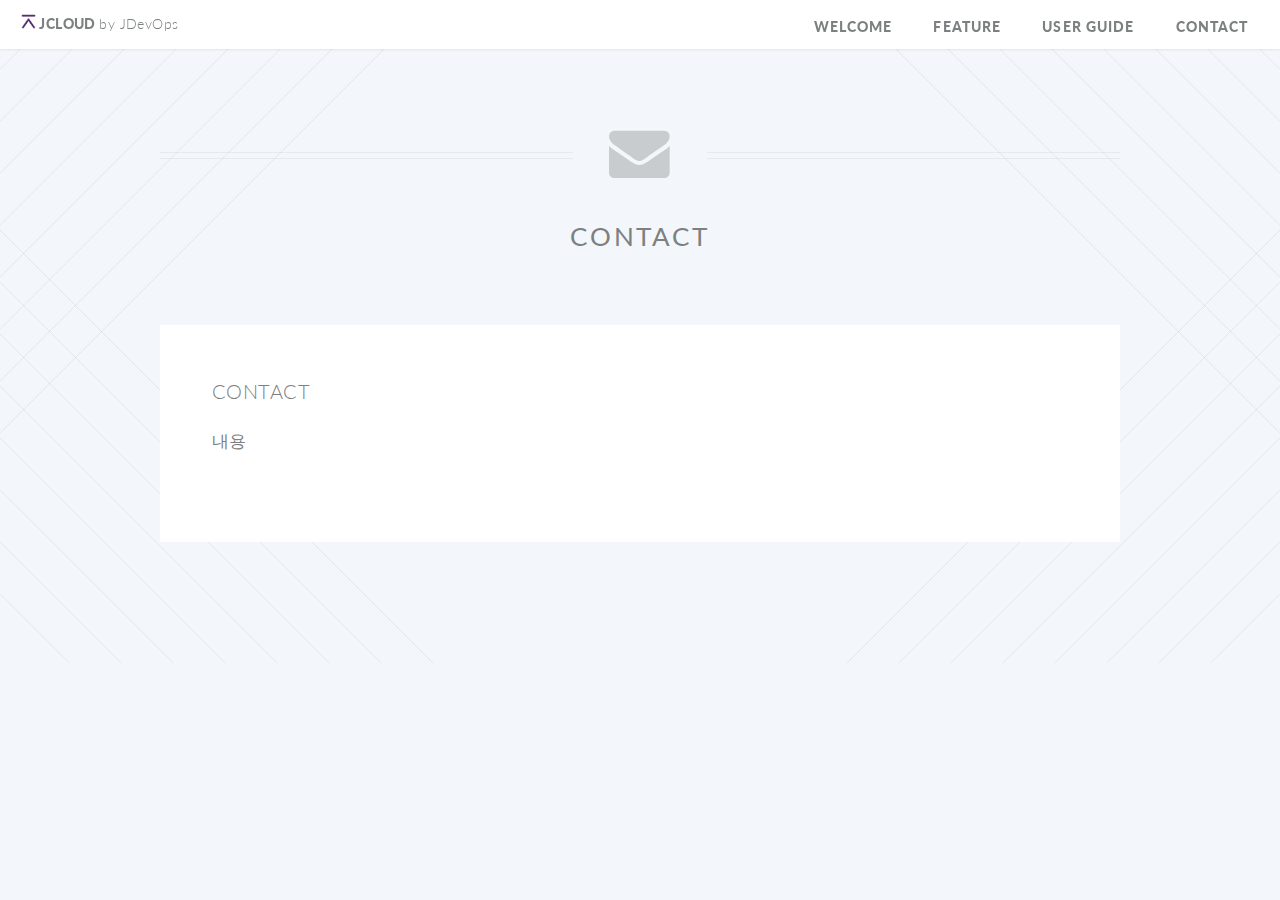
==== commit a4009bf2: "contact 추가" ====
--- a/contact.html
+++ b/contact.html
@@ -6,24 +6,30 @@
 -->
 <html>
 	<head>
-		<title>Contact - Twenty by HTML5 UP</title>
+		<title>JCloud - User Guide</title>
 		<meta charset="utf-8" />
 		<meta name="viewport" content="width=device-width, initial-scale=1" />
 		<!--[if lte IE 8]><script src="assets/js/ie/html5shiv.js"></script><![endif]-->
 		<link rel="stylesheet" href="assets/css/main.css" />
 		<!--[if lte IE 8]><link rel="stylesheet" href="assets/css/ie8.css" /><![endif]-->
 		<!--[if lte IE 9]><link rel="stylesheet" href="assets/css/ie9.css" /><![endif]-->
+
+
 	</head>
-	<body class="contact">
+	<body class="no-sidebar">
 		<div id="page-wrapper">
 
 			<!-- Header -->
 				<header id="header">
-					<h1 id="logo"><a href="index.html">Twenty <span>by HTML5 UP</span></a></h1>
+					<h1 id="logo"><a href="index.html"><img src="images/logo_jbnu.png" width="15" height="15" alt="" />&nbsp;JCloud <span>by JDevOps</span></a></h1>
 					<nav id="nav">
 						<ul>
 							<li class="current"><a href="index.html">Welcome</a></li>
-							<li class="submenu">
+							<li class="current"><a href="feature.html">Feature</a></li>
+							<li class="current"><a href="user-guide.html">User guide</a></li>
+							<li class="current"><a href="contact.html">Contact</a></li>
+
+							<!-- <li class="submenu">
 								<a href="#">Layouts</a>
 								<ul>
 									<li><a href="left-sidebar.html">Left Sidebar</a></li>
@@ -42,7 +48,7 @@
 									</li>
 								</ul>
 							</li>
-							<li><a href="#" class="button special">Sign Up</a></li>
+							<li><a href="#" class="button special">Sign Up</a></li> -->
 						</ul>
 					</nav>
 				</header>
@@ -52,50 +58,80 @@
 
 					<header class="special container">
 						<span class="icon fa-envelope"></span>
-						<h2>Get In Touch</h2>
-						<p>Use the form below to give /dev/null a piece of your mind.</p>
+						<h2> <strong>contact</strong></h2>
+						<!-- <p>Where that in the center faces the nameless horrors alone.</p> -->
 					</header>
 
 					<!-- One -->
-						<section class="wrapper style4 special container 75%">
+						<section class="wrapper style4 container">
 
 							<!-- Content -->
 								<div class="content">
-									<form>
-										<div class="row 50%">
-											<div class="6u 12u(mobile)">
-												<input type="text" name="name" placeholder="Name" />
-											</div>
-											<div class="6u 12u(mobile)">
-												<input type="text" name="email" placeholder="Email" />
-											</div>
-										</div>
-										<div class="row 50%">
-											<div class="12u">
-												<input type="text" name="subject" placeholder="Subject" />
-											</div>
-										</div>
-										<div class="row 50%">
-											<div class="12u">
-												<textarea name="message" placeholder="Message" rows="7"></textarea>
-											</div>
-										</div>
-										<div class="row">
-											<div class="12u">
-												<ul class="buttons">
-													<li><input type="submit" class="special" value="Send Message" /></li>
-												</ul>
-											</div>
-										</div>
-									</form>
+									<section>
+										<header>
+											<h3>contact</h3>
+										</header>
+										<p>내용</p>
+									</section>
 								</div>
 
 						</section>
 
+					<!-- Two -->
+						<!-- <section class="wrapper style1 container special">
+							<div class="row">
+								<div class="4u 12u(narrower)">
+
+									<section>
+										<header>
+											<h3>This is Something</h3>
+										</header>
+										<p>Sed tristique purus vitae volutpat ultrices. Aliquam eu elit eget arcu commodo suscipit dolor nec nibh. Proin a ullamcorper elit, et sagittis turpis. Integer ut fermentum.</p>
+										<footer>
+											<ul class="buttons">
+												<li><a href="#" class="button small">Learn More</a></li>
+											</ul>
+										</footer>
+									</section>
+
+								</div>
+								<div class="4u 12u(narrower)">
+
+									<section>
+										<header>
+											<h3>Also Something</h3>
+										</header>
+										<p>Sed tristique purus vitae volutpat ultrices. Aliquam eu elit eget arcu commodo suscipit dolor nec nibh. Proin a ullamcorper elit, et sagittis turpis. Integer ut fermentum.</p>
+										<footer>
+											<ul class="buttons">
+												<li><a href="#" class="button small">Learn More</a></li>
+											</ul>
+										</footer>
+									</section>
+
+								</div>
+								<div class="4u 12u(narrower)">
+
+									<section>
+										<header>
+											<h3>Probably Something</h3>
+										</header>
+										<p>Sed tristique purus vitae volutpat ultrices. Aliquam eu elit eget arcu commodo suscipit dolor nec nibh. Proin a ullamcorper elit, et sagittis turpis. Integer ut fermentum.</p>
+										<footer>
+											<ul class="buttons">
+												<li><a href="#" class="button small">Learn More</a></li>
+											</ul>
+										</footer>
+									</section>
+
+								</div>
+							</div>
+						</section> -->
+
 				</article>
 
 			<!-- Footer -->
-				<footer id="footer">
+				<!-- <footer id="footer">
 
 					<ul class="icons">
 						<li><a href="#" class="icon circle fa-twitter"><span class="label">Twitter</span></a></li>
@@ -109,7 +145,7 @@
 						<li>&copy; Untitled</li><li>Design: <a href="http://html5up.net">HTML5 UP</a></li>
 					</ul>
 
-				</footer>
+				</footer> -->
 
 		</div>
 
@@ -124,4 +160,4 @@
 			<script src="assets/js/main.js"></script>
 
 	</body>
-</html>+</html>
--- a/assets/css/main.css
+++ b/assets/css/main.css
@@ -1581,12 +1581,16 @@
 		transition: color 0.2s ease-in-out, border-color 0.2s ease-in-out, background-color 0.2s ease-in-out;
 		color: #3fb1a3;
 		text-decoration: none;
-		border-bottom: dotted 1px;
+		/* border-bottom: dotted 1px; */
 	}
 
 		a:hover {
 			border-bottom-color: transparent;
 		}
+		#hov_img:hover{
+			opacity: 0.3;
+    filter: alpha(opacity=30);
+	}
 
 	strong, b {
 		font-weight: 400;
